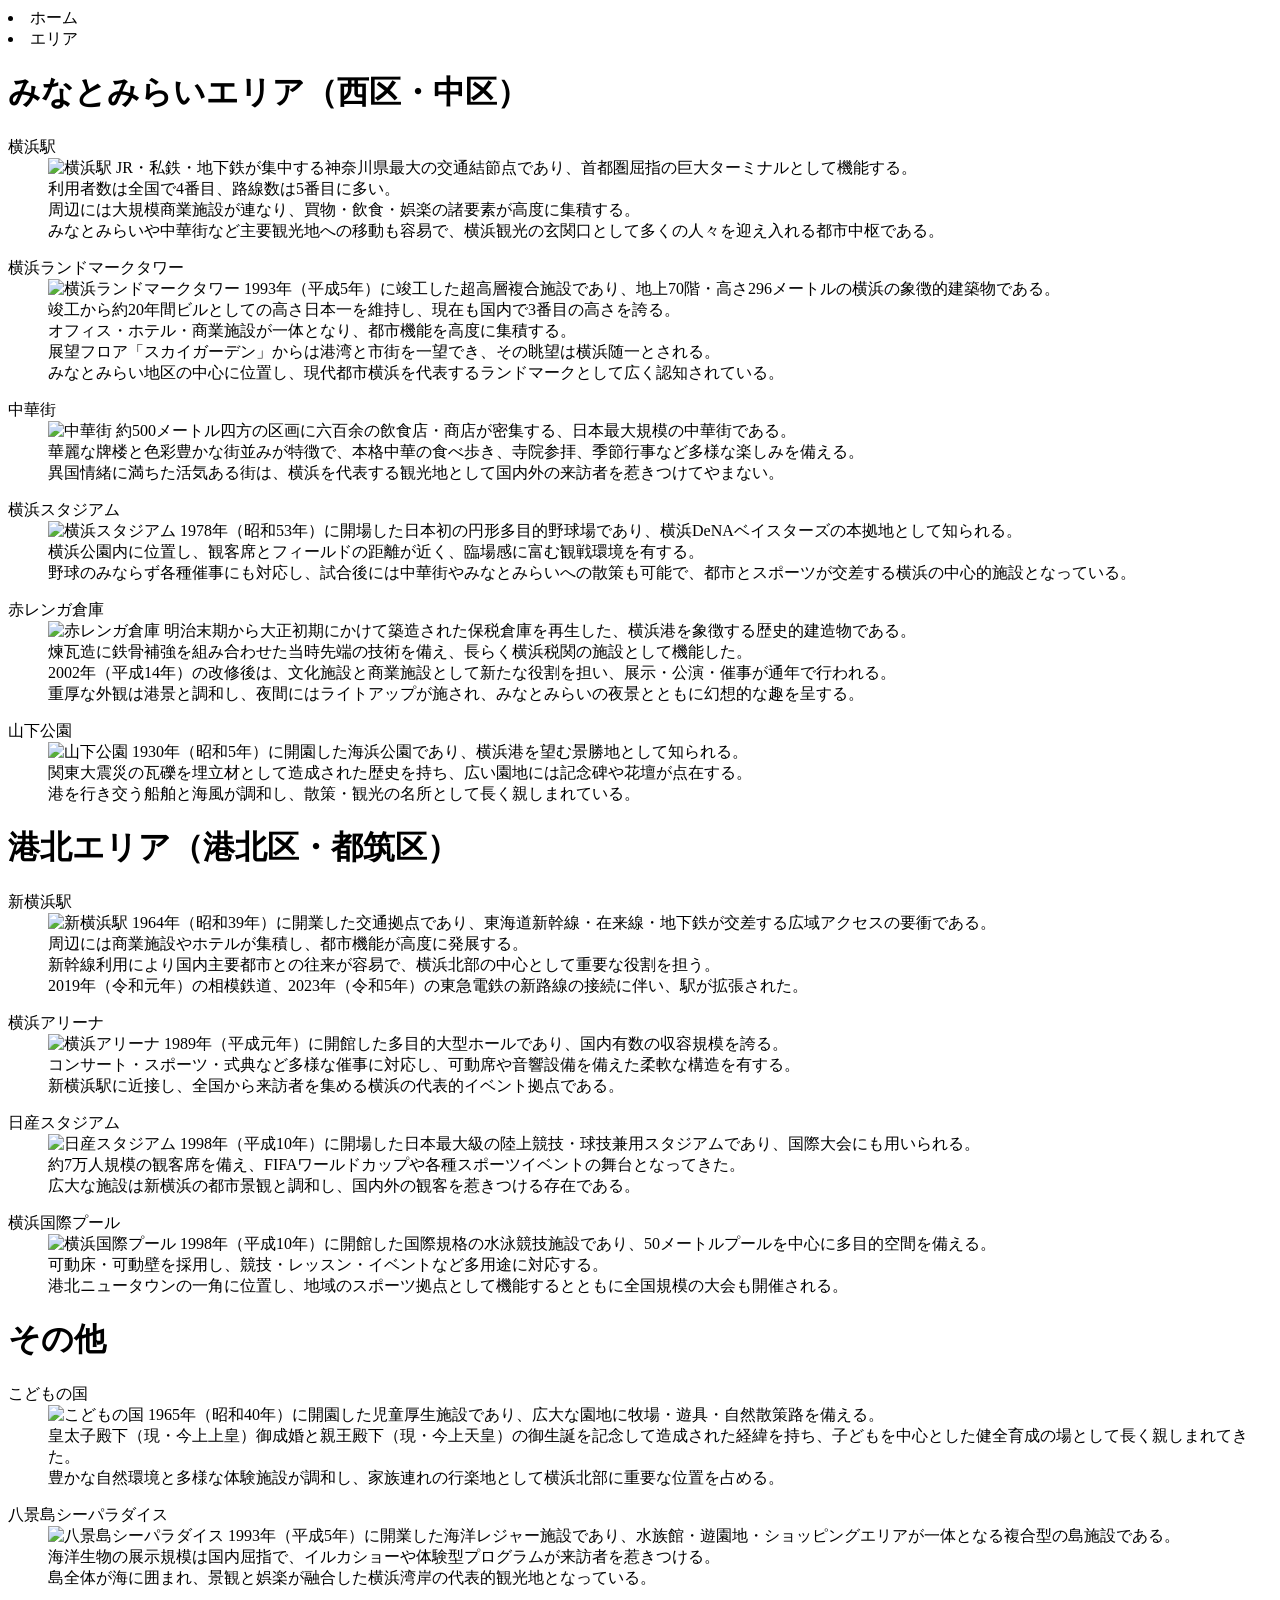
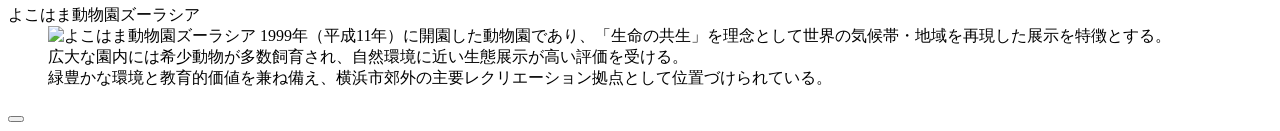
==== content/area.html @ 2bf11e72 "Add files via upload" ====
<!DOCTYPE html>
<html id="area" lang="ja">
<head></head>
<body>
<header></header>
<nav>
	<li>ホーム</li>
	<li>エリア</li>
</nav>
<menu></menu>
<main>
	<dl>
		<h1>みなとみらいエリア（西区・中区）</h1>
		<dl>
			<dt>横浜駅</dt>
			<dd><img src="/Users/hitoshihisazome/Documents/Kaien/個人ワーク/ホームページ/yokohama/yokohama/img/area/1-1yokohama_station.jpg" alt="横浜駅">
				JR・私鉄・地下鉄が集中する神奈川県最大の交通結節点であり、首都圏屈指の巨大ターミナルとして機能する。<br>
				利用者数は全国で4番目、路線数は5番目に多い。<br>
				周辺には大規模商業施設が連なり、買物・飲食・娯楽の諸要素が高度に集積する。<br>
				みなとみらいや中華街など主要観光地への移動も容易で、横浜観光の玄関口として多くの人々を迎え入れる都市中枢である。</dd>
		</dl>
		<dl>
			<dt>横浜ランドマークタワー</dt>
			<dd><img src="/Users/hitoshihisazome/Documents/Kaien/個人ワーク/ホームページ/yokohama/yokohama/img/area/1-2yokohama_landmark_tower.jpg" alt="横浜ランドマークタワー">
				1993年（平成5年）に竣工した超高層複合施設であり、地上70階・高さ296メートルの横浜の象徴的建築物である。<br>
				竣工から約20年間ビルとしての高さ日本一を維持し、現在も国内で3番目の高さを誇る。<br>
				オフィス・ホテル・商業施設が一体となり、都市機能を高度に集積する。<br>
				展望フロア「スカイガーデン」からは港湾と市街を一望でき、その眺望は横浜随一とされる。<br>
				みなとみらい地区の中心に位置し、現代都市横浜を代表するランドマークとして広く認知されている。</dd>
		</dl>
		<dl>
			<dt>中華街</dt>
			<dd><img src="/Users/hitoshihisazome/Documents/Kaien/個人ワーク/ホームページ/yokohama/yokohama/img/area/1-3chugoku_street.jpg" alt="中華街">
				約500メートル四方の区画に六百余の飲食店・商店が密集する、日本最大規模の中華街である。<br>
				華麗な牌楼と色彩豊かな街並みが特徴で、本格中華の食べ歩き、寺院参拝、季節行事など多様な楽しみを備える。<br>
				異国情緒に満ちた活気ある街は、横浜を代表する観光地として国内外の来訪者を惹きつけてやまない。</dd>
		</dl>
		<dl>
			<dt>横浜スタジアム</dt>
			<dd><img src="/Users/hitoshihisazome/Documents/Kaien/個人ワーク/ホームページ/yokohama/yokohama/img/area/1-4yokohama_stadium.jpg" alt="横浜スタジアム">
				1978年（昭和53年）に開場した日本初の円形多目的野球場であり、横浜DeNAベイスターズの本拠地として知られる。<br>
				横浜公園内に位置し、観客席とフィールドの距離が近く、臨場感に富む観戦環境を有する。<br>
				野球のみならず各種催事にも対応し、試合後には中華街やみなとみらいへの散策も可能で、都市とスポーツが交差する横浜の中心的施設となっている。</dd>
		</dl>
		<dl>
			<dt>赤レンガ倉庫</dt>
			<dd><img src="/Users/hitoshihisazome/Documents/Kaien/個人ワーク/ホームページ/yokohama/yokohama/img/area/1-5akarenga.jpg" alt="赤レンガ倉庫">
				明治末期から大正初期にかけて築造された保税倉庫を再生した、横浜港を象徴する歴史的建造物である。<br>
				煉瓦造に鉄骨補強を組み合わせた当時先端の技術を備え、長らく横浜税関の施設として機能した。<br>
				2002年（平成14年）の改修後は、文化施設と商業施設として新たな役割を担い、展示・公演・催事が通年で行われる。<br>
				重厚な外観は港景と調和し、夜間にはライトアップが施され、みなとみらいの夜景とともに幻想的な趣を呈する。</dd>
		</dl>
		<dl>
			<dt>山下公園</dt>
			<dd><img src="/Users/hitoshihisazome/Documents/Kaien/個人ワーク/ホームページ/yokohama/yokohama/img/area/1-6yamashita_park.jpg" alt="山下公園">
				1930年（昭和5年）に開園した海浜公園であり、横浜港を望む景勝地として知られる。<br>
				関東大震災の瓦礫を埋立材として造成された歴史を持ち、広い園地には記念碑や花壇が点在する。<br>
				港を行き交う船舶と海風が調和し、散策・観光の名所として長く親しまれている。</dd>
		</dl>
	</dl>
	<dl>
		<h1>港北エリア（港北区・都筑区）</h1>
		<dl>
			<dt>新横浜駅</dt>
			<dd><img src="/Users/hitoshihisazome/Documents/Kaien/個人ワーク/ホームページ/yokohama/yokohama/img/area/2-1shin-yokohama_station.jpg" alt="新横浜駅">
				1964年（昭和39年）に開業した交通拠点であり、東海道新幹線・在来線・地下鉄が交差する広域アクセスの要衝である。<br>
				周辺には商業施設やホテルが集積し、都市機能が高度に発展する。<br>
				新幹線利用により国内主要都市との往来が容易で、横浜北部の中心として重要な役割を担う。<br>
				2019年（令和元年）の相模鉄道、2023年（令和5年）の東急電鉄の新路線の接続に伴い、駅が拡張された。</dd>
		</dl>
		<dl>
			<dt>横浜アリーナ</dt>
			<dd><img src="/Users/hitoshihisazome/Documents/Kaien/個人ワーク/ホームページ/yokohama/yokohama/img/area/2-2yokohama_arena.jpg" alt="横浜アリーナ">
				1989年（平成元年）に開館した多目的大型ホールであり、国内有数の収容規模を誇る。<br>
				コンサート・スポーツ・式典など多様な催事に対応し、可動席や音響設備を備えた柔軟な構造を有する。<br>
				新横浜駅に近接し、全国から来訪者を集める横浜の代表的イベント拠点である。</dd>
		</dl>
		<dl>
			<dt>日産スタジアム</dt>
			<dd><img src="/Users/hitoshihisazome/Documents/Kaien/個人ワーク/ホームページ/yokohama/yokohama/img/area/2-3nissan_stadium.jpg" alt="日産スタジアム">
				1998年（平成10年）に開場した日本最大級の陸上競技・球技兼用スタジアムであり、国際大会にも用いられる。<br>
				約7万人規模の観客席を備え、FIFAワールドカップや各種スポーツイベントの舞台となってきた。<br>
				広大な施設は新横浜の都市景観と調和し、国内外の観客を惹きつける存在である。</dd>
		</dl>
		<dl>
			<dt>横浜国際プール</dt>
			<dd><img src="/Users/hitoshihisazome/Documents/Kaien/個人ワーク/ホームページ/yokohama/yokohama/img/area/2-4yokohama_international_pool.jpg" alt="横浜国際プール">
				1998年（平成10年）に開館した国際規格の水泳競技施設であり、50メートルプールを中心に多目的空間を備える。<br>
				可動床・可動壁を採用し、競技・レッスン・イベントなど多用途に対応する。<br>
				港北ニュータウンの一角に位置し、地域のスポーツ拠点として機能するとともに全国規模の大会も開催される。</dd>
		</dl>
	</dl>
	<dl>
		<h1>その他</h1>
		<dl>
			<dt>こどもの国</dt>
			<dd><img src="/Users/hitoshihisazome/Documents/Kaien/個人ワーク/ホームページ/yokohama/yokohama/img/area/3-1kodomonokuni.jpg" alt="こどもの国">
				1965年（昭和40年）に開園した児童厚生施設であり、広大な園地に牧場・遊具・自然散策路を備える。<br>
				皇太子殿下（現・今上上皇）御成婚と親王殿下（現・今上天皇）の御生誕を記念して造成された経緯を持ち、子どもを中心とした健全育成の場として長く親しまれてきた。<br>
				豊かな自然環境と多様な体験施設が調和し、家族連れの行楽地として横浜北部に重要な位置を占める。</dd>
		</dl>
		<dl>
			<dt>八景島シーパラダイス</dt>
			<dd><img src="/Users/hitoshihisazome/Documents/Kaien/個人ワーク/ホームページ/yokohama/yokohama/img/area/3-2hakkeijima_seaparadise.jpg" alt="八景島シーパラダイス">
				1993年（平成5年）に開業した海洋レジャー施設であり、水族館・遊園地・ショッピングエリアが一体となる複合型の島施設である。<br>
				海洋生物の展示規模は国内屈指で、イルカショーや体験型プログラムが来訪者を惹きつける。<br>
				島全体が海に囲まれ、景観と娯楽が融合した横浜湾岸の代表的観光地となっている。</dd>
		</dl>
		<dl>
			<dt>よこはま動物園ズーラシア</dt>
			<dd><img src="/Users/hitoshihisazome/Documents/Kaien/個人ワーク/ホームページ/yokohama/yokohama/img/area/3-3yokohama_zooland.jpg" alt="よこはま動物園ズーラシア">
				1999年（平成11年）に開園した動物園であり、「生命の共生」を理念として世界の気候帯・地域を再現した展示を特徴とする。<br>
				広大な園内には希少動物が多数飼育され、自然環境に近い生態展示が高い評価を受ける。<br>
				緑豊かな環境と教育的価値を兼ね備え、横浜市郊外の主要レクリエーション拠点として位置づけられている。</dd>
		</dl>
	</dl>
</main>
<button id="topbutton"></button>
<footer>
</footer>
<noscript>
	<link href="/Users/hitoshihisazome/Documents/Kaien/個人ワーク/ホームページ/yokohama/yokohama/css/noscript.css" type="text/css" rel="stylesheet">
</noscript>
</body>
<script src="/Users/hitoshihisazome/Documents/Kaien/個人ワーク/ホームページ/yokohama/yokohama/JS/load.js"></script>
<script>load();</script>
<script src="/Users/hitoshihisazome/Documents/Kaien/個人ワーク/ホームページ/yokohama/yokohama/JS/link.js"></script>
</html>
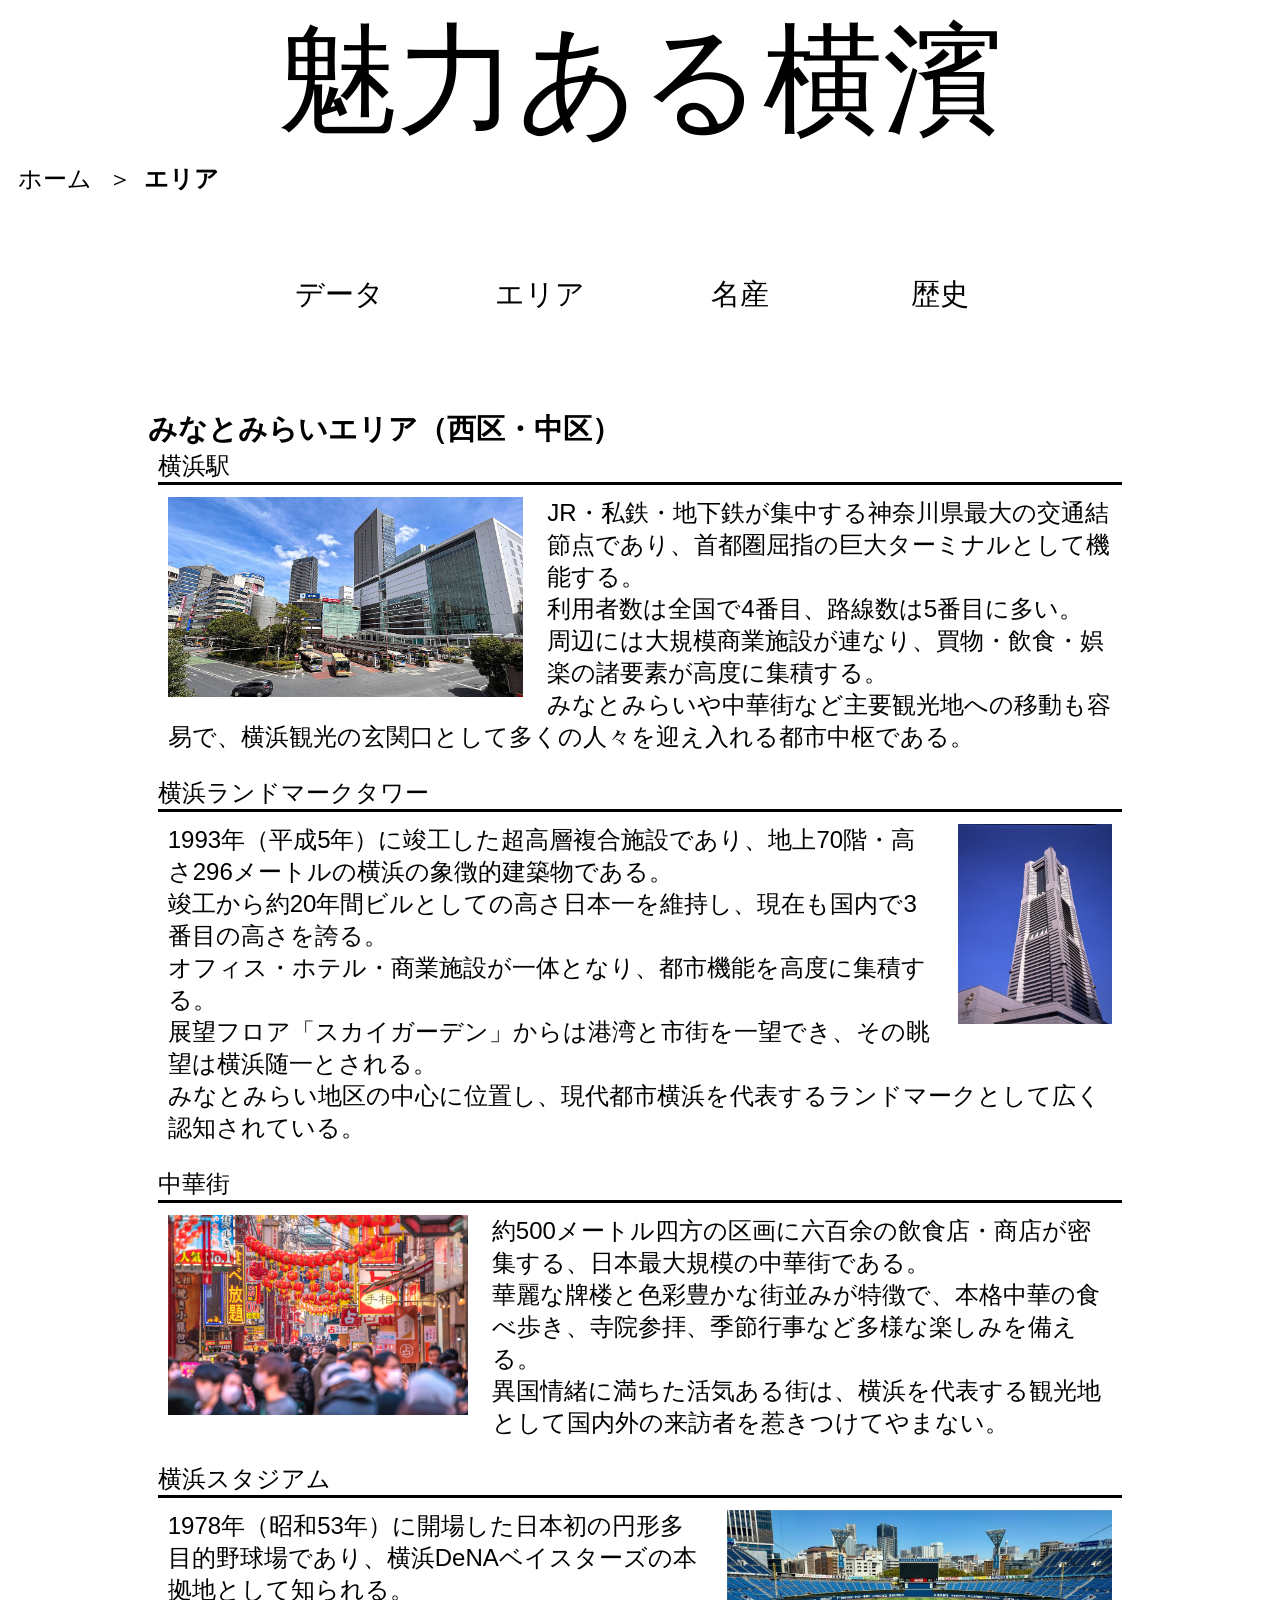
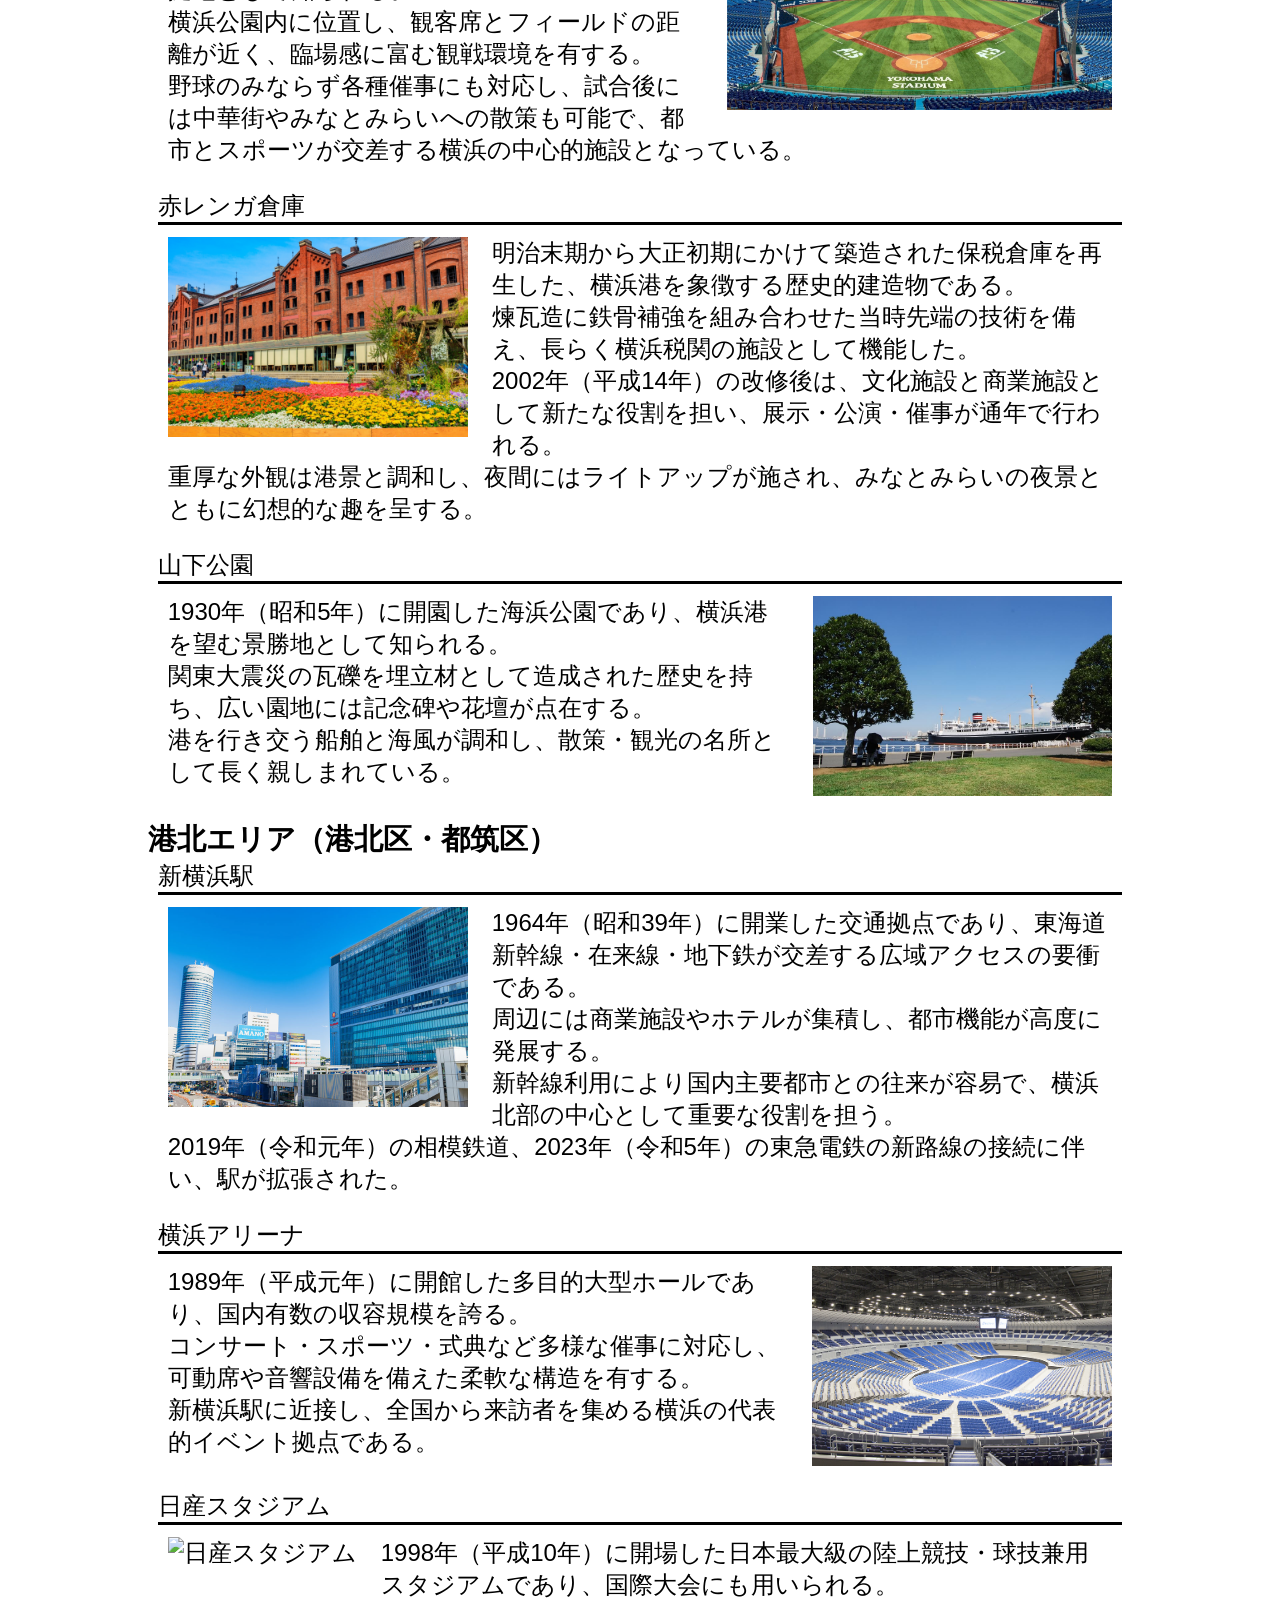
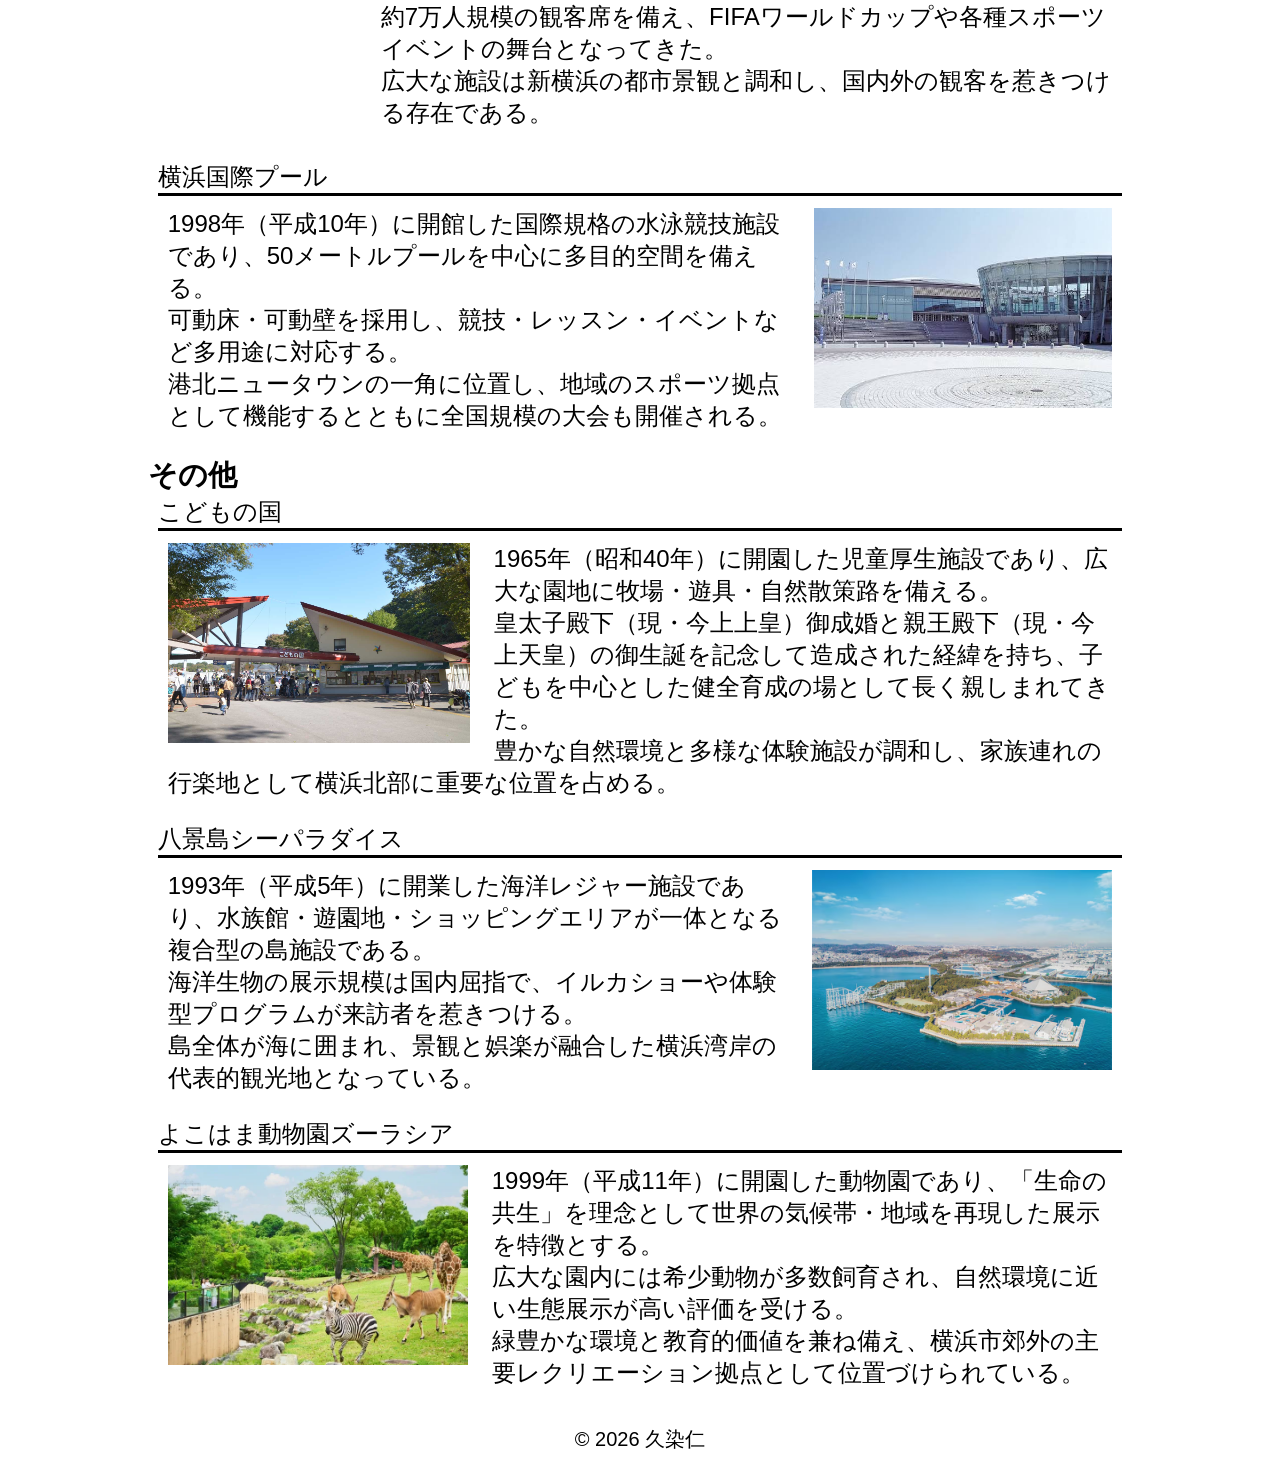
==== commit 26572829: "Add files via upload" ====
--- a/content/area.html
+++ b/content/area.html
@@ -13,7 +13,7 @@
 		<h1>みなとみらいエリア（西区・中区）</h1>
 		<dl>
 			<dt>横浜駅</dt>
-			<dd><img src="/Users/hitoshihisazome/Documents/Kaien/個人ワーク/ホームページ/yokohama/yokohama/img/area/1-1yokohama_station.jpg" alt="横浜駅">
+			<dd><img src="https://hisazomeak26008.github.io/yokohama/img/area/1-1yokohama_station.jpg" alt="横浜駅">
 				JR・私鉄・地下鉄が集中する神奈川県最大の交通結節点であり、首都圏屈指の巨大ターミナルとして機能する。<br>
 				利用者数は全国で4番目、路線数は5番目に多い。<br>
 				周辺には大規模商業施設が連なり、買物・飲食・娯楽の諸要素が高度に集積する。<br>
@@ -21,7 +21,7 @@
 		</dl>
 		<dl>
 			<dt>横浜ランドマークタワー</dt>
-			<dd><img src="/Users/hitoshihisazome/Documents/Kaien/個人ワーク/ホームページ/yokohama/yokohama/img/area/1-2yokohama_landmark_tower.jpg" alt="横浜ランドマークタワー">
+			<dd><img src="https://hisazomeak26008.github.io/yokohama/img/area/1-2yokohama_landmark_tower.jpg" alt="横浜ランドマークタワー">
 				1993年（平成5年）に竣工した超高層複合施設であり、地上70階・高さ296メートルの横浜の象徴的建築物である。<br>
 				竣工から約20年間ビルとしての高さ日本一を維持し、現在も国内で3番目の高さを誇る。<br>
 				オフィス・ホテル・商業施設が一体となり、都市機能を高度に集積する。<br>
@@ -30,21 +30,21 @@
 		</dl>
 		<dl>
 			<dt>中華街</dt>
-			<dd><img src="/Users/hitoshihisazome/Documents/Kaien/個人ワーク/ホームページ/yokohama/yokohama/img/area/1-3chugoku_street.jpg" alt="中華街">
+			<dd><img src="https://hisazomeak26008.github.io/yokohama/img/area/1-3chugoku_street.jpg" alt="中華街">
 				約500メートル四方の区画に六百余の飲食店・商店が密集する、日本最大規模の中華街である。<br>
 				華麗な牌楼と色彩豊かな街並みが特徴で、本格中華の食べ歩き、寺院参拝、季節行事など多様な楽しみを備える。<br>
 				異国情緒に満ちた活気ある街は、横浜を代表する観光地として国内外の来訪者を惹きつけてやまない。</dd>
 		</dl>
 		<dl>
 			<dt>横浜スタジアム</dt>
-			<dd><img src="/Users/hitoshihisazome/Documents/Kaien/個人ワーク/ホームページ/yokohama/yokohama/img/area/1-4yokohama_stadium.jpg" alt="横浜スタジアム">
+			<dd><img src="https://hisazomeak26008.github.io/yokohama/img/area/1-4yokohama_stadium.jpg" alt="横浜スタジアム">
 				1978年（昭和53年）に開場した日本初の円形多目的野球場であり、横浜DeNAベイスターズの本拠地として知られる。<br>
 				横浜公園内に位置し、観客席とフィールドの距離が近く、臨場感に富む観戦環境を有する。<br>
 				野球のみならず各種催事にも対応し、試合後には中華街やみなとみらいへの散策も可能で、都市とスポーツが交差する横浜の中心的施設となっている。</dd>
 		</dl>
 		<dl>
 			<dt>赤レンガ倉庫</dt>
-			<dd><img src="/Users/hitoshihisazome/Documents/Kaien/個人ワーク/ホームページ/yokohama/yokohama/img/area/1-5akarenga.jpg" alt="赤レンガ倉庫">
+			<dd><img src="https://hisazomeak26008.github.io/yokohama/img/area/1-5akarenga.jpg" alt="赤レンガ倉庫">
 				明治末期から大正初期にかけて築造された保税倉庫を再生した、横浜港を象徴する歴史的建造物である。<br>
 				煉瓦造に鉄骨補強を組み合わせた当時先端の技術を備え、長らく横浜税関の施設として機能した。<br>
 				2002年（平成14年）の改修後は、文化施設と商業施設として新たな役割を担い、展示・公演・催事が通年で行われる。<br>
@@ -52,7 +52,7 @@
 		</dl>
 		<dl>
 			<dt>山下公園</dt>
-			<dd><img src="/Users/hitoshihisazome/Documents/Kaien/個人ワーク/ホームページ/yokohama/yokohama/img/area/1-6yamashita_park.jpg" alt="山下公園">
+			<dd><img src="https://hisazomeak26008.github.io/yokohama/img/area/1-6yamashita_park.jpg" alt="山下公園">
 				1930年（昭和5年）に開園した海浜公園であり、横浜港を望む景勝地として知られる。<br>
 				関東大震災の瓦礫を埋立材として造成された歴史を持ち、広い園地には記念碑や花壇が点在する。<br>
 				港を行き交う船舶と海風が調和し、散策・観光の名所として長く親しまれている。</dd>
@@ -62,7 +62,7 @@
 		<h1>港北エリア（港北区・都筑区）</h1>
 		<dl>
 			<dt>新横浜駅</dt>
-			<dd><img src="/Users/hitoshihisazome/Documents/Kaien/個人ワーク/ホームページ/yokohama/yokohama/img/area/2-1shin-yokohama_station.jpg" alt="新横浜駅">
+			<dd><img src="https://hisazomeak26008.github.io/yokohama/img/area/2-1shin-yokohama_station.jpg" alt="新横浜駅">
 				1964年（昭和39年）に開業した交通拠点であり、東海道新幹線・在来線・地下鉄が交差する広域アクセスの要衝である。<br>
 				周辺には商業施設やホテルが集積し、都市機能が高度に発展する。<br>
 				新幹線利用により国内主要都市との往来が容易で、横浜北部の中心として重要な役割を担う。<br>
@@ -70,21 +70,21 @@
 		</dl>
 		<dl>
 			<dt>横浜アリーナ</dt>
-			<dd><img src="/Users/hitoshihisazome/Documents/Kaien/個人ワーク/ホームページ/yokohama/yokohama/img/area/2-2yokohama_arena.jpg" alt="横浜アリーナ">
+			<dd><img src="https://hisazomeak26008.github.io/yokohama/img/area/2-2yokohama_arena.jpg" alt="横浜アリーナ">
 				1989年（平成元年）に開館した多目的大型ホールであり、国内有数の収容規模を誇る。<br>
 				コンサート・スポーツ・式典など多様な催事に対応し、可動席や音響設備を備えた柔軟な構造を有する。<br>
 				新横浜駅に近接し、全国から来訪者を集める横浜の代表的イベント拠点である。</dd>
 		</dl>
 		<dl>
 			<dt>日産スタジアム</dt>
-			<dd><img src="/Users/hitoshihisazome/Documents/Kaien/個人ワーク/ホームページ/yokohama/yokohama/img/area/2-3nissan_stadium.jpg" alt="日産スタジアム">
+			<dd><img src="https://hisazomeak26008.github.io/yokohama/img/area/2-3nissan_stadium.jpg" alt="日産スタジアム">
 				1998年（平成10年）に開場した日本最大級の陸上競技・球技兼用スタジアムであり、国際大会にも用いられる。<br>
 				約7万人規模の観客席を備え、FIFAワールドカップや各種スポーツイベントの舞台となってきた。<br>
 				広大な施設は新横浜の都市景観と調和し、国内外の観客を惹きつける存在である。</dd>
 		</dl>
 		<dl>
 			<dt>横浜国際プール</dt>
-			<dd><img src="/Users/hitoshihisazome/Documents/Kaien/個人ワーク/ホームページ/yokohama/yokohama/img/area/2-4yokohama_international_pool.jpg" alt="横浜国際プール">
+			<dd><img src="https://hisazomeak26008.github.io/yokohama/img/area/2-4yokohama_international_pool.jpg" alt="横浜国際プール">
 				1998年（平成10年）に開館した国際規格の水泳競技施設であり、50メートルプールを中心に多目的空間を備える。<br>
 				可動床・可動壁を採用し、競技・レッスン・イベントなど多用途に対応する。<br>
 				港北ニュータウンの一角に位置し、地域のスポーツ拠点として機能するとともに全国規模の大会も開催される。</dd>
@@ -94,21 +94,21 @@
 		<h1>その他</h1>
 		<dl>
 			<dt>こどもの国</dt>
-			<dd><img src="/Users/hitoshihisazome/Documents/Kaien/個人ワーク/ホームページ/yokohama/yokohama/img/area/3-1kodomonokuni.jpg" alt="こどもの国">
+			<dd><img src="https://hisazomeak26008.github.io/yokohama/img/area/3-1kodomonokuni.jpg" alt="こどもの国">
 				1965年（昭和40年）に開園した児童厚生施設であり、広大な園地に牧場・遊具・自然散策路を備える。<br>
 				皇太子殿下（現・今上上皇）御成婚と親王殿下（現・今上天皇）の御生誕を記念して造成された経緯を持ち、子どもを中心とした健全育成の場として長く親しまれてきた。<br>
 				豊かな自然環境と多様な体験施設が調和し、家族連れの行楽地として横浜北部に重要な位置を占める。</dd>
 		</dl>
 		<dl>
 			<dt>八景島シーパラダイス</dt>
-			<dd><img src="/Users/hitoshihisazome/Documents/Kaien/個人ワーク/ホームページ/yokohama/yokohama/img/area/3-2hakkeijima_seaparadise.jpg" alt="八景島シーパラダイス">
+			<dd><img src="https://hisazomeak26008.github.io/yokohama/img/area/3-2hakkeijima_seaparadise.jpg" alt="八景島シーパラダイス">
 				1993年（平成5年）に開業した海洋レジャー施設であり、水族館・遊園地・ショッピングエリアが一体となる複合型の島施設である。<br>
 				海洋生物の展示規模は国内屈指で、イルカショーや体験型プログラムが来訪者を惹きつける。<br>
 				島全体が海に囲まれ、景観と娯楽が融合した横浜湾岸の代表的観光地となっている。</dd>
 		</dl>
 		<dl>
 			<dt>よこはま動物園ズーラシア</dt>
-			<dd><img src="/Users/hitoshihisazome/Documents/Kaien/個人ワーク/ホームページ/yokohama/yokohama/img/area/3-3yokohama_zooland.jpg" alt="よこはま動物園ズーラシア">
+			<dd><img src="https://hisazomeak26008.github.io/yokohama/img/area/3-3yokohama_zooland.jpg" alt="よこはま動物園ズーラシア">
 				1999年（平成11年）に開園した動物園であり、「生命の共生」を理念として世界の気候帯・地域を再現した展示を特徴とする。<br>
 				広大な園内には希少動物が多数飼育され、自然環境に近い生態展示が高い評価を受ける。<br>
 				緑豊かな環境と教育的価値を兼ね備え、横浜市郊外の主要レクリエーション拠点として位置づけられている。</dd>
@@ -119,10 +119,10 @@
 <footer>
 </footer>
 <noscript>
-	<link href="/Users/hitoshihisazome/Documents/Kaien/個人ワーク/ホームページ/yokohama/yokohama/css/noscript.css" type="text/css" rel="stylesheet">
+	<link href="https://hisazomeak26008.github.io/yokohama/css/noscript.css" type="text/css" rel="stylesheet">
 </noscript>
 </body>
-<script src="/Users/hitoshihisazome/Documents/Kaien/個人ワーク/ホームページ/yokohama/yokohama/JS/load.js"></script>
+<script src="https://hisazomeak26008.github.io/yokohama/JS/load.js"></script>
 <script>load();</script>
-<script src="/Users/hitoshihisazome/Documents/Kaien/個人ワーク/ホームページ/yokohama/yokohama/JS/link.js"></script>
+<script src="https://hisazomeak26008.github.io/yokohama/JS/link.js"></script>
 </html>
